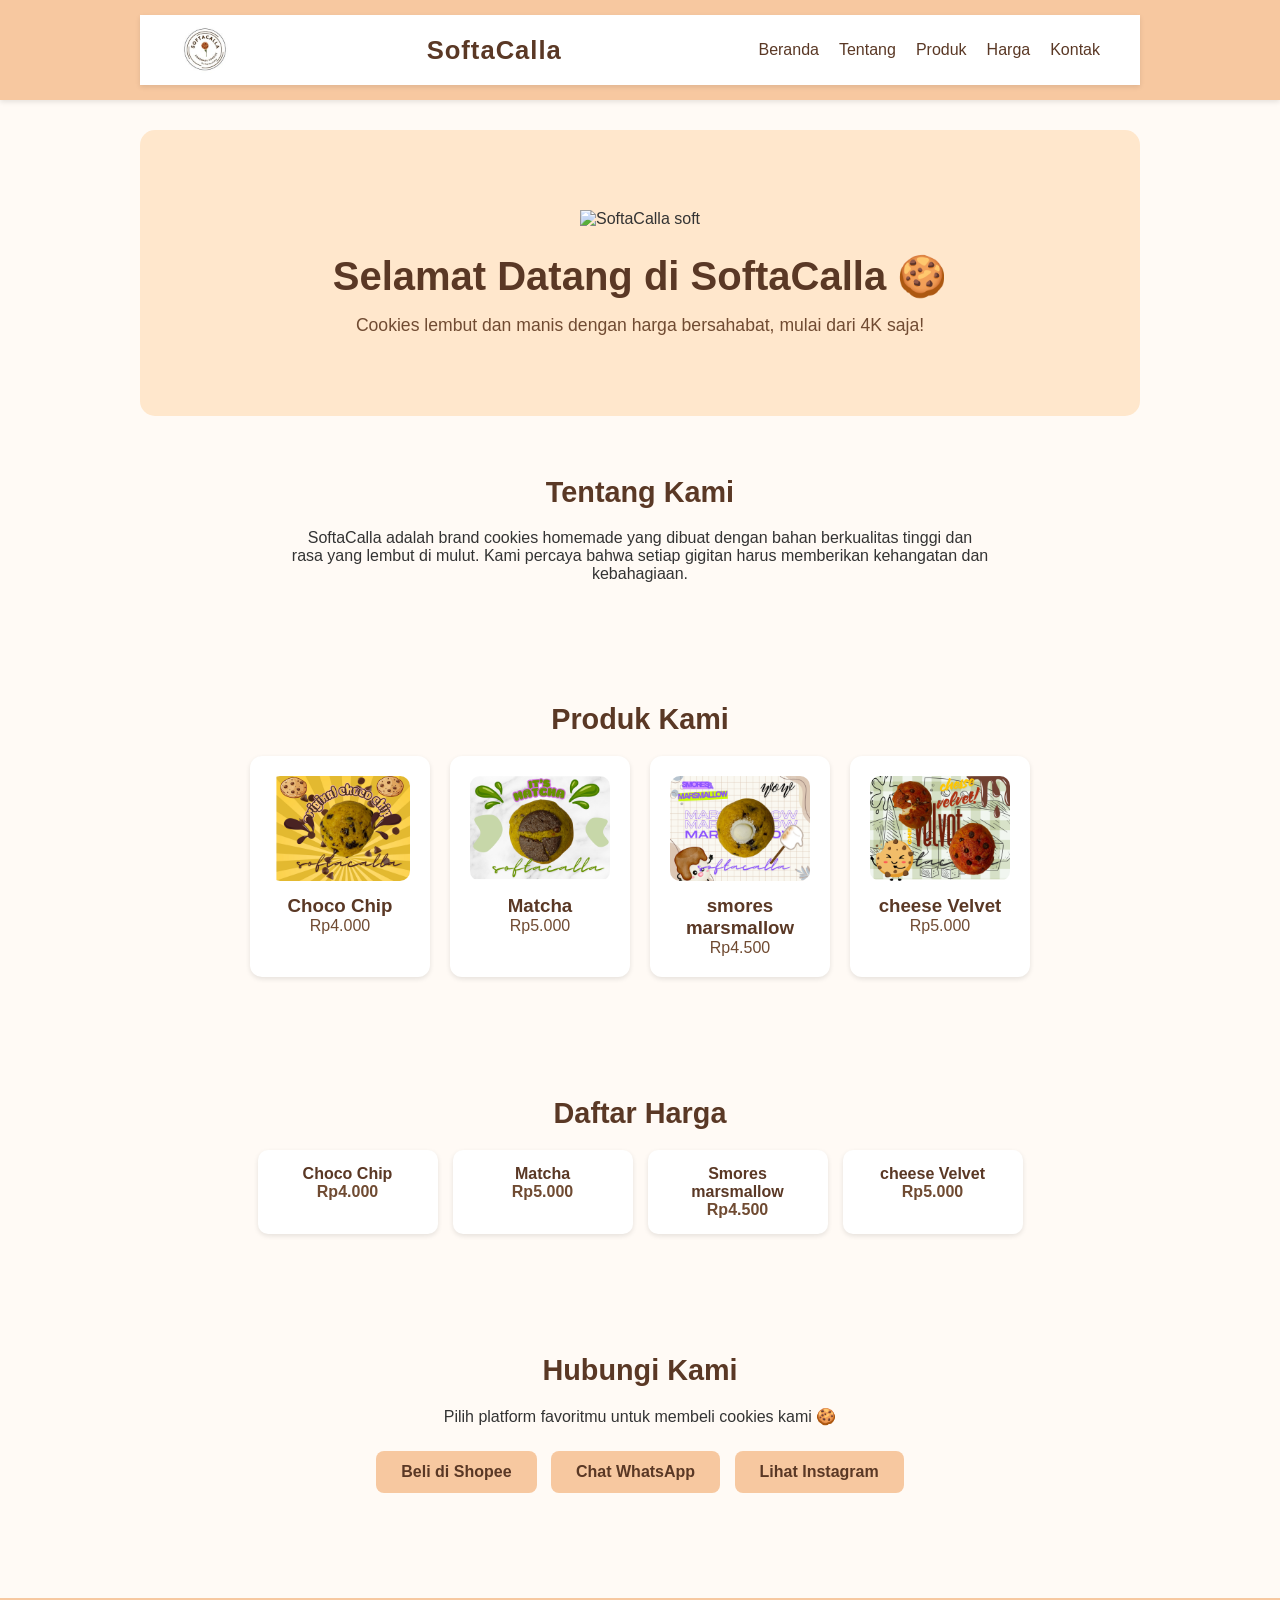
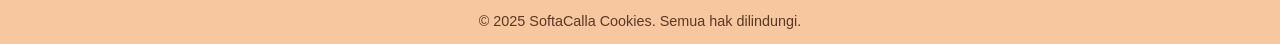
==== tugas8.html @ aa61a52b "Add files via upload" ====
<!DOCTYPE html>
<html lang="id">
<head>
    <meta charset="UTF-8">
    <meta name="viewport" content="width=device-width, initial-scale=1.0">
    <title>SoftaCalla Cookies</title>
    <link rel="stylesheet" href="style.css">
</head>
<body>

    <header>
        <nav>
            <div class="logo">
                <img src="softacalla_logo_circle (1).png" alt="logo SoftaCalla">
            </div>
            <h1>SoftaCalla</h1>
            <ul>
                <li><a href="https://softacalla.com/">Beranda</a></li>
                <li><a href="#tentang">Tentang</a></li>
                <li><a href="#produk">Produk</a></li>
                <li><a href="#harga">Harga</a></li>
                <li><a href="#kontak">Kontak</a></li>
            </ul>
        </nav>
    </header>

    <section id="home" class="hero">
        <img src="https://softacalla.com/wp-content/uploads/2025/09/WhatsApp-Image-2025-08-20-at-12.55.04_8416d7bc-e1758592378760.jpg" alt="SoftaCalla soft">
      <div class="hero-text">  
        <h2>Selamat Datang di SoftaCalla 🍪</h2>
        <p>Cookies lembut dan manis dengan harga bersahabat, mulai dari 4K saja!</p>
        </div>
    </section>

    <section id="tentang">
        <h2 class="section-title">Tentang Kami</h2>
        <p class="center-text">
            SoftaCalla adalah brand cookies homemade yang dibuat dengan bahan berkualitas tinggi 
            dan rasa yang lembut di mulut. Kami percaya bahwa setiap gigitan harus memberikan kehangatan dan kebahagiaan.
        </p>
    </section>

    <section id="produk">
        <h2 class="section-title">Produk Kami</h2>
        <div class="produk-list">
            <div class="produk-item">
                <img src="original choco chips.png" alt="Choco Chip">
                <h3>Choco Chip</h3>
                <p>Rp4.000</p>
            </div>
            <div class="produk-item">
                <img src="Matcha it’s time.png" alt="Matcha">
                <h3>Matcha</h3>
                <p>Rp5.000</p>
            </div>
            <div class="produk-item">
                <img src="marsmalllow.png" alt="smores marsmallow">
                <h3>smores marsmallow</h3>
                <p>Rp4.500</p>
            </div>
            <div class="produk-item">
                <img src="velvet.png" alt="cheese Velvet">
                <h3>cheese Velvet</h3>
                <p>Rp5.000</p>
            </div>
        </div>
    </section>

    <section id="harga">
        <h2 class="section-title">Daftar Harga</h2>
        <div class="harga-list">
            <div class="harga-card">
                <h4>Choco Chip</h4>
                <p>Rp4.000</p>
            </div>
            <div class="harga-card">
                <h4>Matcha</h4>
                <p>Rp5.000</p>
            </div>
            <div class="harga-card">
                <h4>Smores marsmallow</h4>
                <p>Rp4.500</p>
            </div>
            <div class="harga-card">
                <h4>cheese Velvet</h4>
                <p>Rp5.000</p>
            </div>
        </div>
    </section>

    <section id="kontak">
        <h2 class="section-title">Hubungi Kami</h2>
        <p class="center-text">Pilih platform favoritmu untuk membeli cookies kami 🍪</p>
        <div class="kontak-btn">
            <a href="https://s.shopee.co.id/9UsATRwOvM?share_channel_code=1" target="_blank">Beli di Shopee</a>
            <a href="https://wa.me/6287776486718" target="_blank">Chat WhatsApp</a>
            <a href="https://www.instagram.com/softacalla?utm_source=qr&igsh=ejRpYnBxazJodWs2" target="_blank">Lihat Instagram</a>
        </div>
    </section>

    <footer>
        © 2025 SoftaCalla Cookies. Semua hak dilindungi.
    </footer>

</body>
</html>
---- style.css ----
* {
    margin: 0;
    padding: 0;
    box-sizing: border-box;
}

body {
    font-family: "Poppins", sans-serif;
    background-color: #fffaf5;
    color: #333;
}

/* HEADER DAN NAVIGASI */
header {
    background-color: #f7c8a0;
    padding: 15px 0;
    position: sticky;
    top: 0;
    z-index: 10;
    box-shadow: 0 2px 5px rgba(0,0,0,0.1);
}

nav {
    max-width: 1000px;
    margin: auto;
    display: flex;
    justify-content: space-between;
    align-items: center;
    padding: 0 20px;
}

nav h1 {
    font-size: 1.6rem;
    color: #5a3825;
    letter-spacing: 1px;
}

nav ul {
    list-style: none;
    display: flex;
    gap: 20px;
}

nav ul li a {
    text-decoration: none;
    color: #5a3825;
    font-weight: 500;
    transition: color 0.3s;
}

nav ul li a:hover {
    color: #fff;
}

/* SECTION DASAR */
section {
    max-width: 1000px;
    margin: auto;
    padding: 60px 20px;
}

#home {
    text-align: center;
    background-color: #ffe7cc;
    border-radius: 15px;
    padding: 80px 20px;
    margin-top: 30px;
}

#home h2 {
    font-size: 2.5rem;
    color: #5a3825;
    margin-bottom: 15px;
}

#home p {
    font-size: 1.1rem;
    color: #704b32;
}

h2.section-title {
    text-align: center;
    margin-bottom: 20px;
    color: #5a3825;
    font-size: 1.8rem;
}

.center-text {
    text-align: center;
    max-width: 700px;
    margin: auto;
}

/* PRODUK */
.produk-list {
    display: flex;
    flex-wrap: wrap;
    justify-content: center;
    gap: 20px;
}

.produk-item {
    background: #fff;
    border-radius: 12px;
    box-shadow: 0 2px 5px rgba(0,0,0,0.1);
    width: 180px;
    text-align: center;
    padding: 20px;
    transition: transform 0.2s;
}

.produk-item:hover {
    transform: translateY(-5px);
}

.produk-item img {
    width: 100%;
    border-radius: 10px;
}

.produk-item h3 {
    margin-top: 10px;
    color: #5a3825;
}

.produk-item p {
    color: #704b32;
    font-weight: 500;
}

/* HARGA */
.harga-list {
    display: flex;
    flex-wrap: wrap;
    justify-content: center;
    gap: 15px;
    text-align: center;
}

.harga-card {
    background-color: #fff;
    border-radius: 10px;
    box-shadow: 0 2px 5px rgba(0,0,0,0.1);
    width: 180px;
    padding: 15px;
}

.harga-card h4 {
    color: #5a3825;
}

.harga-card p {
    color: #704b32;
    font-weight: bold;
}

/* KONTAK */
.kontak-btn {
    text-align: center;
    margin-top: 20px;
}

.kontak-btn a {
    display: inline-block;
    background-color: #f7c8a0;
    color: #5a3825;
    text-decoration: none;
    padding: 12px 25px;
    border-radius: 8px;
    font-weight: bold;
    margin: 5px;
    transition: background 0.3s;
}

.kontak-btn a:hover {
    background-color: #ffdbb5;
}

/* FOOTER */
footer {
    background-color: #f7c8a0;
    text-align: center;
    padding: 15px;
    color: #5a3825;
    font-size: 0.9rem;
    margin-top: 40px;
}
nav {
    display: flex;
    align-items: center;
    justify-content: space-between;
    padding: 10px 40px;
    background-color: #fff;
    box-shadow: 0 2px 5px rgba(0,0,0,0.1);
}

.logo {
    display: flex;
    align-items: center;
    gap: 10px;
}

.logo img {
    height: 50px; /* sesuaikan ukuran logo */
    width: auto;
    border-radius: 50%;
}

nav ul {
    list-style: none;
    display: flex;
    gap: 20px;
    margin: 0;
    padding: 0;
}

nav a {
    text-decoration: none;
    color: #333;
    font-weight: 500;
}

nav a:hover {
    color: #c96a3d; /* warna khas cookies misalnya */
}
html {
    scroll-behavior: smooth;
}
/* HERO SECTION */
.hero {
  text-align: center;
  padding: 40px 20px;
  background-color: #fff8f5; /* warna lembut biar matching */
}

.hero img {
  width: 250px; /* ubah ukuran gambar di sini */
  max-width: 80%; /* biar responsif di HP */
  height: auto;
  margin-bottom: 15px; /* kasih jarak sebelum tulisan */
}

.hero-text {
  margin-top: 10px;
}

.hero-text h2 {
  font-size: 1.8em;
  color: #4b2e05;
  margin-bottom: 8px;
}

.hero-text p {
  font-size: 1.1em;
  color: #5c3a1a;
}
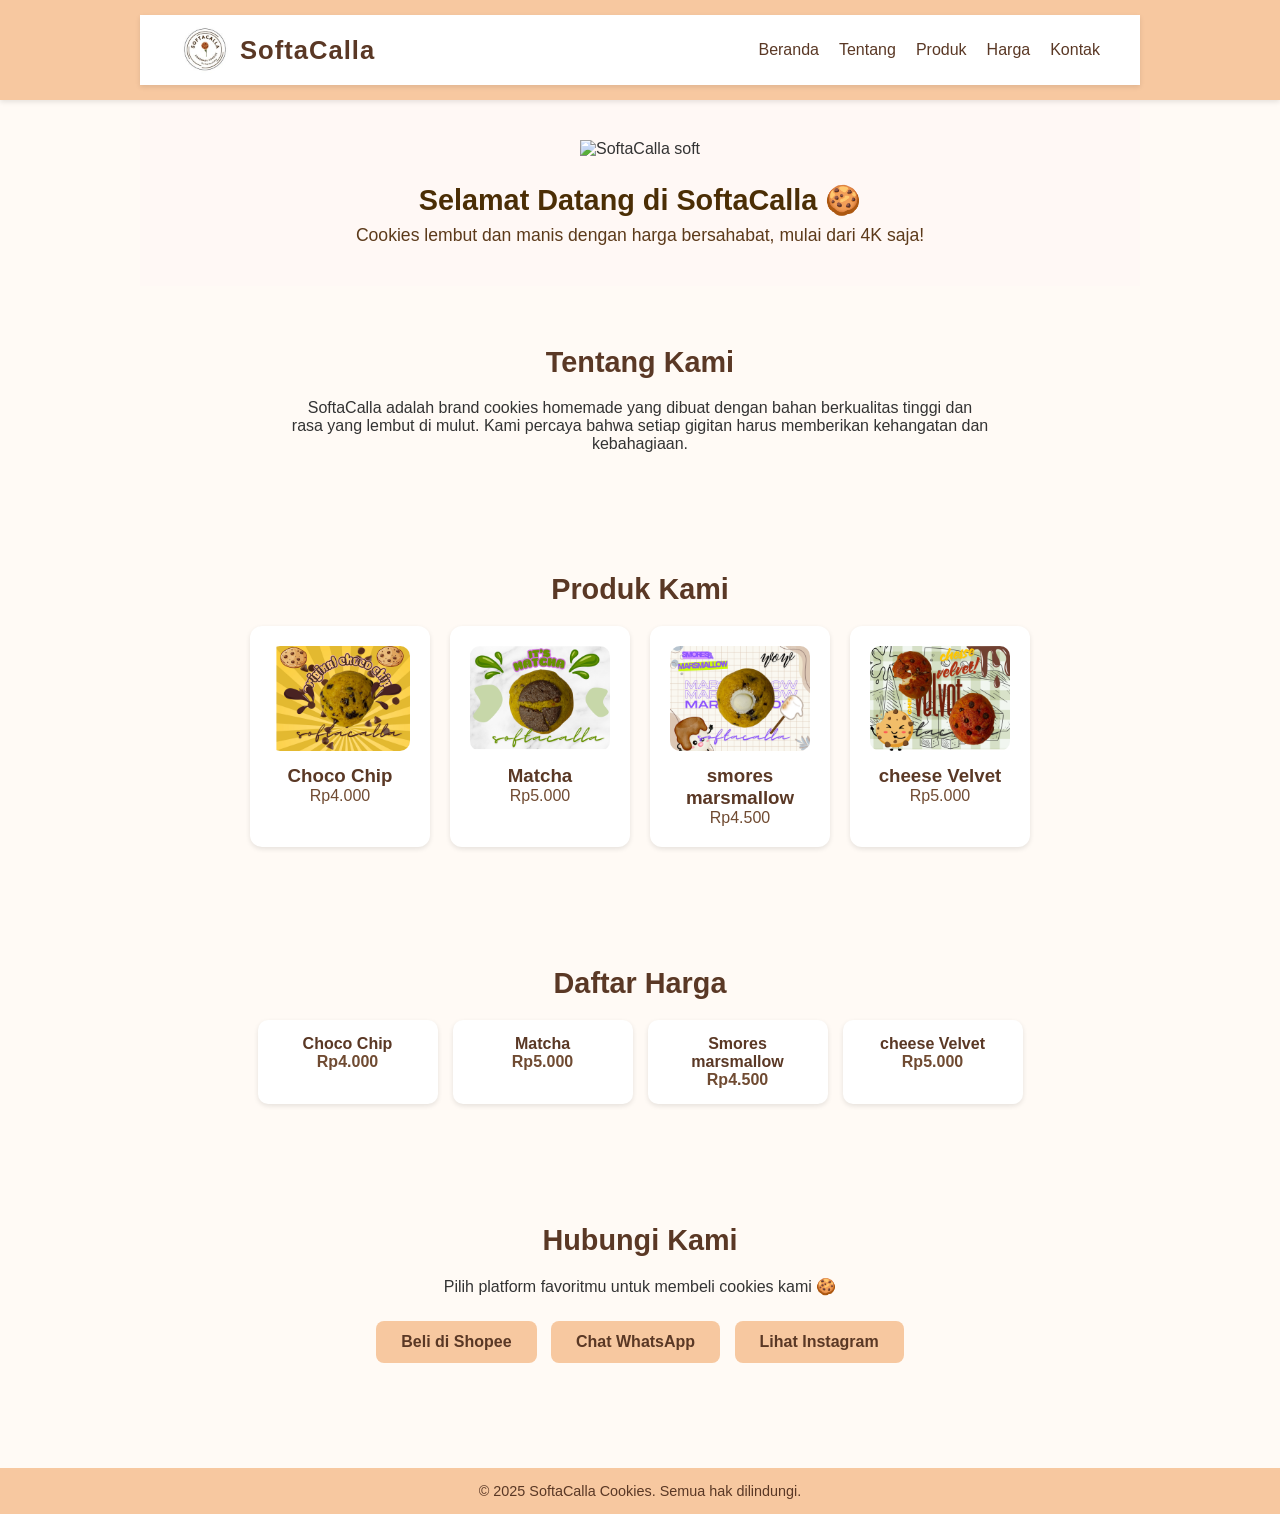
==== commit 08c17f4c: "Add files via upload" ====
--- a/tugas8.html
+++ b/tugas8.html
@@ -12,10 +12,12 @@
         <nav>
             <div class="logo">
                 <img src="softacalla_logo_circle (1).png" alt="logo SoftaCalla">
+            <h1>SoftaCalla</h1>
             </div>
-            <h1>SoftaCalla</h1>
-            <ul>
-                <li><a href="https://softacalla.com/">Beranda</a></li>
+            <input type="checkbox" id="menu-toggle">
+            <label for="menu-toggle" class="menu-icon">&#9776;</label>
+            <ul class ="menu">
+                <li><a href="#beranda">Beranda</a></li>
                 <li><a href="#tentang">Tentang</a></li>
                 <li><a href="#produk">Produk</a></li>
                 <li><a href="#harga">Harga</a></li>
@@ -24,7 +26,7 @@
         </nav>
     </header>
 
-    <section id="home" class="hero">
+    <section id="beranda" class="hero">
         <img src="https://softacalla.com/wp-content/uploads/2025/09/WhatsApp-Image-2025-08-20-at-12.55.04_8416d7bc-e1758592378760.jpg" alt="SoftaCalla soft">
       <div class="hero-text">  
         <h2>Selamat Datang di SoftaCalla 🍪</h2>
--- a/style.css
+++ b/style.css
@@ -254,5 +254,144 @@
   font-size: 1.1em;
   color: #5c3a1a;
 }
-
-
+/* ====== RESPONSIVE DESIGN ====== */
+
+/* Untuk layar maksimal 1024px (tablet dan laptop kecil) */
+@media (max-width: 1024px) {
+  nav {
+    flex-wrap: wrap;
+    justify-content: center;
+    gap: 10px;
+  }
+
+  nav ul {
+    flex-wrap: wrap;
+    justify-content: center;
+  }
+
+  .produk-list, .harga-list {
+    gap: 15px;
+  }
+
+  .produk-item, .harga-card {
+    width: 45%;
+  }
+}
+
+/* Untuk layar maksimal 768px (tablet dan HP besar) */
+@media (max-width: 768px) {
+  nav {
+    flex-direction: column;
+    align-items: center;
+  }
+
+  nav h1 {
+    font-size: 1.4rem;
+  }
+
+  nav ul {
+    flex-direction: column;
+    gap: 10px;
+    text-align: center;
+  }
+
+  .hero img {
+    width: 70%;
+  }
+
+  .hero-text h2 {
+    font-size: 1.6rem;
+  }
+
+  section {
+    padding: 40px 15px;
+  }
+
+  .produk-item, .harga-card {
+    width: 100%;
+    max-width: 300px;
+  }
+}
+
+/* Untuk layar maksimal 480px (HP kecil) */
+@media (max-width: 480px) {
+  nav h1 {
+    font-size: 1.2rem;
+  }
+
+  .hero-text h2 {
+    font-size: 1.4rem;
+  }
+
+  .hero-text p {
+    font-size: 1rem;
+  }
+
+  .produk-item img {
+    width: 100%;
+  }
+
+  .kontak-btn a {
+    display: block;
+    margin: 8px auto;
+    width: 80%;
+  }
+
+  footer {
+    font-size: 0.8rem;
+  }
+}
+/* ========== HAMBURGER MENU ========== */
+.menu-icon {
+  display: none;
+  font-size: 28px;
+  color: #5a3825;
+  cursor: pointer;
+}
+
+#menu-toggle {
+  display: none;
+}
+
+@media (max-width: 768px) {
+  nav {
+    flex-wrap: wrap;
+    justify-content: space-between;
+  }
+
+  .menu-icon {
+    display: block;
+  }
+
+  ul.menu {
+    display: none;
+    width: 100%;
+    text-align: center;
+    background-color: #f7c8a0;
+    flex-direction: column;
+    gap: 15px;
+    padding: 15px 0;
+    border-radius: 0 0 10px 10px;
+  }
+
+  /* Saat checkbox dicentang → tampilkan menu */
+  #menu-toggle:checked + .menu-icon + ul.menu {
+    display: flex;
+  }
+
+  ul.menu li {
+    margin: 5px 0;
+  }
+
+  ul.menu a {
+    font-size: 1rem;
+    color: #5a3825;
+    font-weight: 600;
+  }
+
+  ul.menu a:hover {
+    color: #fff;
+  }
+}
+
+
